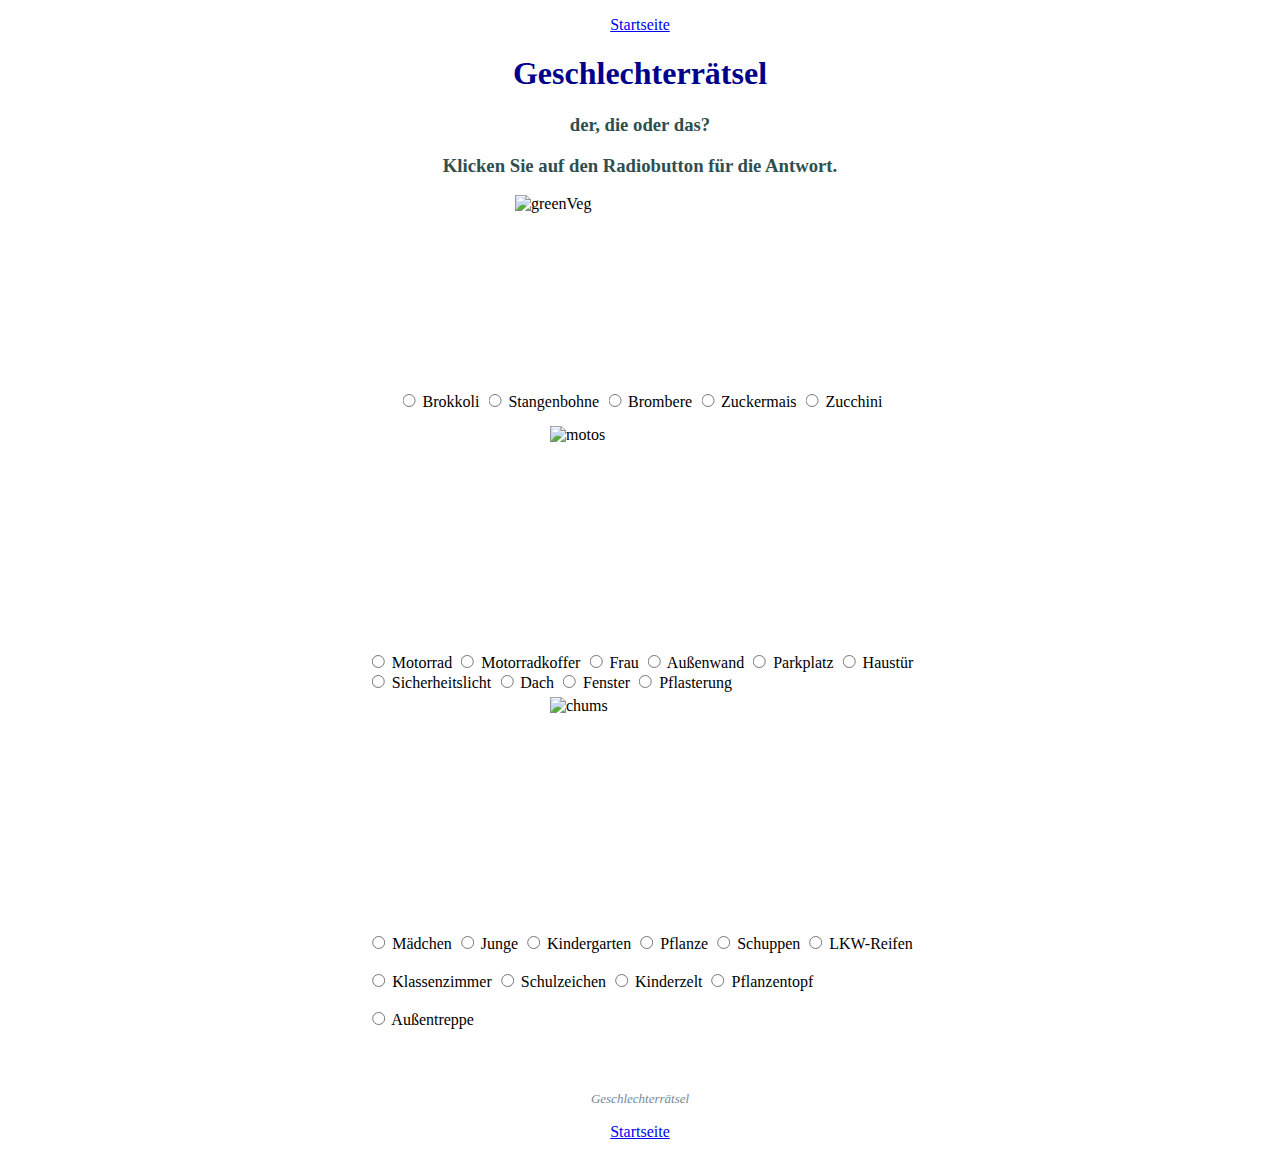
==== gender.html @ 88a919b3 "add and fill gender, nutzAus, style folders add img file" ====
<!DOCTYPE html>
<html lang="en">
<head>
    <meta charset="UTF-8">
    <meta http-equiv="X-UA-Compatible" content="IE=edge">
    <meta name="viewport" content="width=device-width, initial-scale=1.0">
    <link rel="stylesheet" href="style.CSS">
    <title>Geschlechterrätsel</title>
</head>
<body>
    <p><a href="index.html">Startseite</a></p>
    <h1>Geschlechterrätsel</h1>
    <h3>der, die oder das?</h3>
    <h3>Klicken Sie auf den Radiobutton für die Antwort.</h3>
    <div class= "img1"></div>
    <img src="imgs/greenVeg.png" alt="greenVeg" width="250" height="180" class="center1">
  </div>
  <br>
    <div class="container">
        <div class="center">
          
          <input type="radio" id="brokkoli" onclick="brokkoli()"name= "gender" >
          <label for="brokkoli()">Brokkoli</label>

          <input type="radio" id="stangenbohne" onclick="stangenbohne()"name= "gender" >
          <label for="stangenbohne()">Stangenbohne</label>

          <input type="radio" id="brombere" onclick="brombere()"name= "gender" >
          <label for="mais()">Brombere</label>

          <input type="radio" id="mais" onclick="mais()"name= "gender" >
          <label for="mais()">Zuckermais</label>
          
          <input type="radio" id="zucchini" onclick="zucchini()" name="gender" value="Zucchini">
          <label for="zucchini">Zucchini</label>
          <br>
        </div>       
    </div>
      <br> 
    <div class= "img2"></div>
      <img src="imgs/moto1(1).jpg" alt="motos" width="180" height="220" class="center2">
    </div>
    <br>
    <div class="container">
        <div class="center">
          
          <input type="radio" id="motorrad" onclick="motorrad()"name= "gender" >
          <label for="mais()">Motorrad</label>

          <input type="radio" id="motorradkoffer" onclick="motorradkoffer()"name= "gender" >
          <label for="motorradkoffer()">Motorradkoffer</label>

          <input type="radio" id="frau" onclick="frau()"name= "gender" >
          <label for="frau()">Frau</label>

          <input type="radio" id="außenwand" onclick="außenwand()" name="gender">
          <label for="außenwand()">Außenwand</label>

          <input type="radio" id="parkplatz" onclick="parkplatz()"name= "gender" >
          <label for="parkplatz()">Parkplatz</label>
          
          <input type="radio" id="haustür" onclick="haustür()" name="gender">
          <label for="haustür()">Haustür</label>
          <br>
          <input type="radio" id="sicherheitslicht" onclick="sicherheitslicht()" name="gender">
          <label for="sicherheitslicht()">Sicherheitslicht</label>
          
          <input type="radio" id="dach" onclick="dach()" name="gender">
          <label for="dach()">Dach</label>
          
          <input type="radio" id="fenster" onclick="fenster()" name="gender">
          <label for="fenster()">Fenster</label>
          
          <input type="radio" id="pflasterung" onclick="pflasterung()" name="gender">
          <label for="pflasterung()">Pflasterung</label>
        </div>
    </div>
          <br>
    <div class= "img3"></div>
          <img src="imgs/Freya.jpg" alt="chums" width="180" height="240" class="center3">
    </div>
    <br>
    <br>
    <div class="container">
        <div class="center"> 
          <input type="radio" id="madchen" onclick="madchen()" name="gender">
          <label for="madchen()">Mädchen</label>

          <input type="radio" id="junge" onclick="junge()" name="gender">
          <label for="junge()">Junge</label>

          <input type="radio" id="kindi" onclick="kindi()" name="gender">
          <label for="kindi()">Kindergarten</label>

          <input type="radio" id="pflanze" onclick="pflanze()" name="gender">
          <label for="pflanze()">Pflanze</label>

          <input type="radio" id="schuppen" onclick="schuppen()" name="gender">
          <label for="schuppen()">Schuppen</label>

          <input type="radio" id="reifen" onclick="reifen()" name="gender">
          <label for="reifen()">LKW-Reifen</label>
          <br>
          <br>
          <input type="radio" id="klass" onclick="klass()" name="gender">
          <label for="klass()">Klassenzimmer</label>

          <input type="radio" id="zeichen" onclick="zeichen()" name="gender">
          <label for="zeichen()">Schulzeichen</label>

          <input type="radio" id="zelt" onclick="zelt()" name="gender">
          <label for="zelt()">Kinderzelt</label>

          <input type="radio" id="topf" onclick="topf()" name="gender">
          <label for="topf()">Pflanzentopf</label>
          <br>
          <br>
          <input type="radio" id="treppe" onclick="treppe()" name="gender">
          <label for="treppe()">Außentreppe</label>




        </div>
    </div>

          <br> 
          <br>
          <br>
          <br>
          <br>
          <p class="a">Geschlechterrätsel</p>
          <p><a href="index.html">Startseite</a></p> 
          <script src="jscript.js"></script>
</body>
</html>
---- style.CSS ----
/* Stil für die Lernmaterialen für die deutsche Sprache */
h1{
    text-align: center;
    color: darkblue;
}
h3{
    text-align: center;
    color:darkslategray;
}
h2{
    text-align: center;
    color: magenta;
}
p{
    text-align: center;
    color: darkslategray;
}
p.a { 
    font-size:small;
    font-style: italic; 
    color:lightslategrey;
    }
form{
    text-align: center;
}
.container { 
    height: 15px;
    position: relative;
}  
.center {
    margin: 0;
    position: absolute;
    top: 50%;
    left: 50%;
    -ms-transform: translate(-50%, -50%);
    transform: translate(-50%, -50%);
}
.center1 {
    display: block;
    margin-left: auto;
    margin-right: auto;
    /* width: 50%; */
}
.center2 {
    display: block;
    margin-left: auto;
    margin-right: auto;
    /* width: 50%; */
}
.center3 {
    display: block;
    margin-left: auto;
    margin-right: auto;
    /* width: 50%; */
}
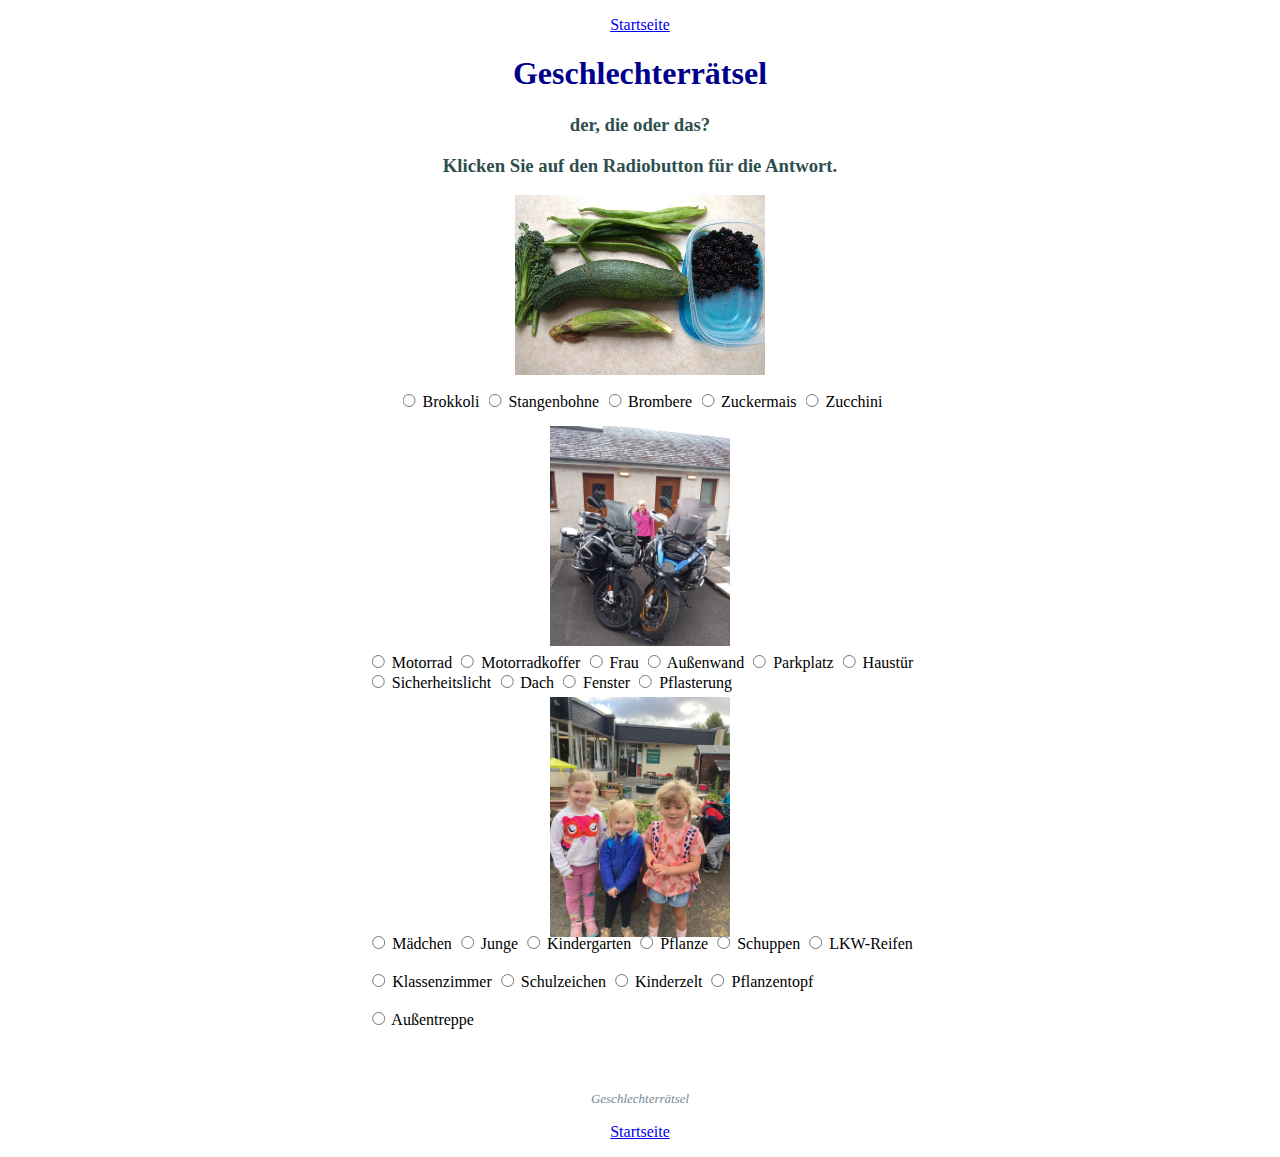
==== commit bca3f267: "add imgs" ====
--- a/gender.html
+++ b/gender.html
@@ -131,6 +131,6 @@
           <br>
           <p class="a">Geschlechterrätsel</p>
           <p><a href="index.html">Startseite</a></p> 
-          <script src="jscript.js"></script>
+          <script src="gender.js"></script>
 </body>
 </html>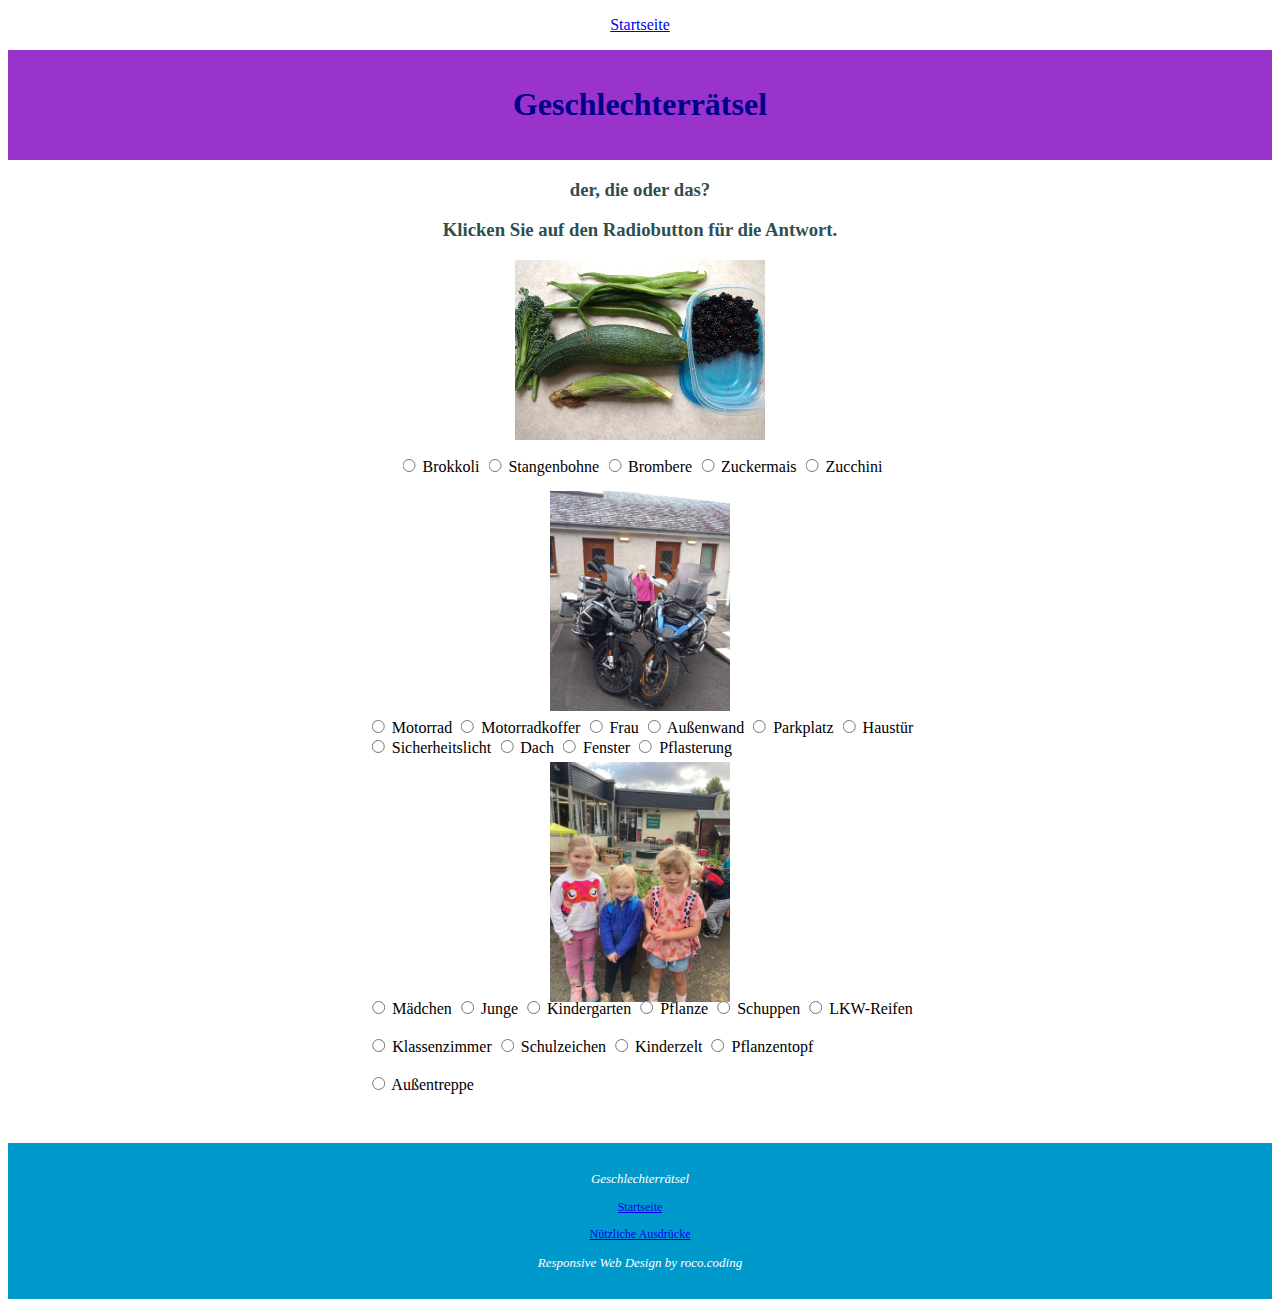
==== commit d6fe58e7: "Add header and footer with styles to all html pages (start of responsive coding)" ====
--- a/gender.html
+++ b/gender.html
@@ -9,7 +9,9 @@
 </head>
 <body>
     <p><a href="index.html">Startseite</a></p>
+  <div class="header">
     <h1>Geschlechterrätsel</h1>
+  </div>
     <h3>der, die oder das?</h3>
     <h3>Klicken Sie auf den Radiobutton für die Antwort.</h3>
     <div class= "img1"></div>
@@ -129,8 +131,12 @@
           <br>
           <br>
           <br>
+<div class="footer">      
           <p class="a">Geschlechterrätsel</p>
-          <p><a href="index.html">Startseite</a></p> 
-          <script src="gender.js"></script>
+          <p><a href="index.html">Startseite</a></p>   
+          <p><a href="nutzAus.html">Nützliche Ausdrücke</a></p>        
+          <p class="a">Responsive Web Design by roco.coding</p>
+</div>
+      <script src="gender.js"></script>
 </body>
 </html>--- a/style.CSS
+++ b/style.CSS
@@ -18,7 +18,7 @@
 p.a { 
     font-size:small;
     font-style: italic; 
-    color:lightslategrey;
+    color:white;
     }
 form{
     text-align: center;
@@ -52,4 +52,16 @@
     margin-left: auto;
     margin-right: auto;
     /* width: 50%; */
+}
+.header {
+    background-color: #9933cc;
+    color: #ffffff;
+    padding: 15px;
+}
+.footer {
+    background-color: #0099cc;
+    color: #ffffff;
+    text-align: center;
+    font-size: 12px;
+    padding: 15px;
 }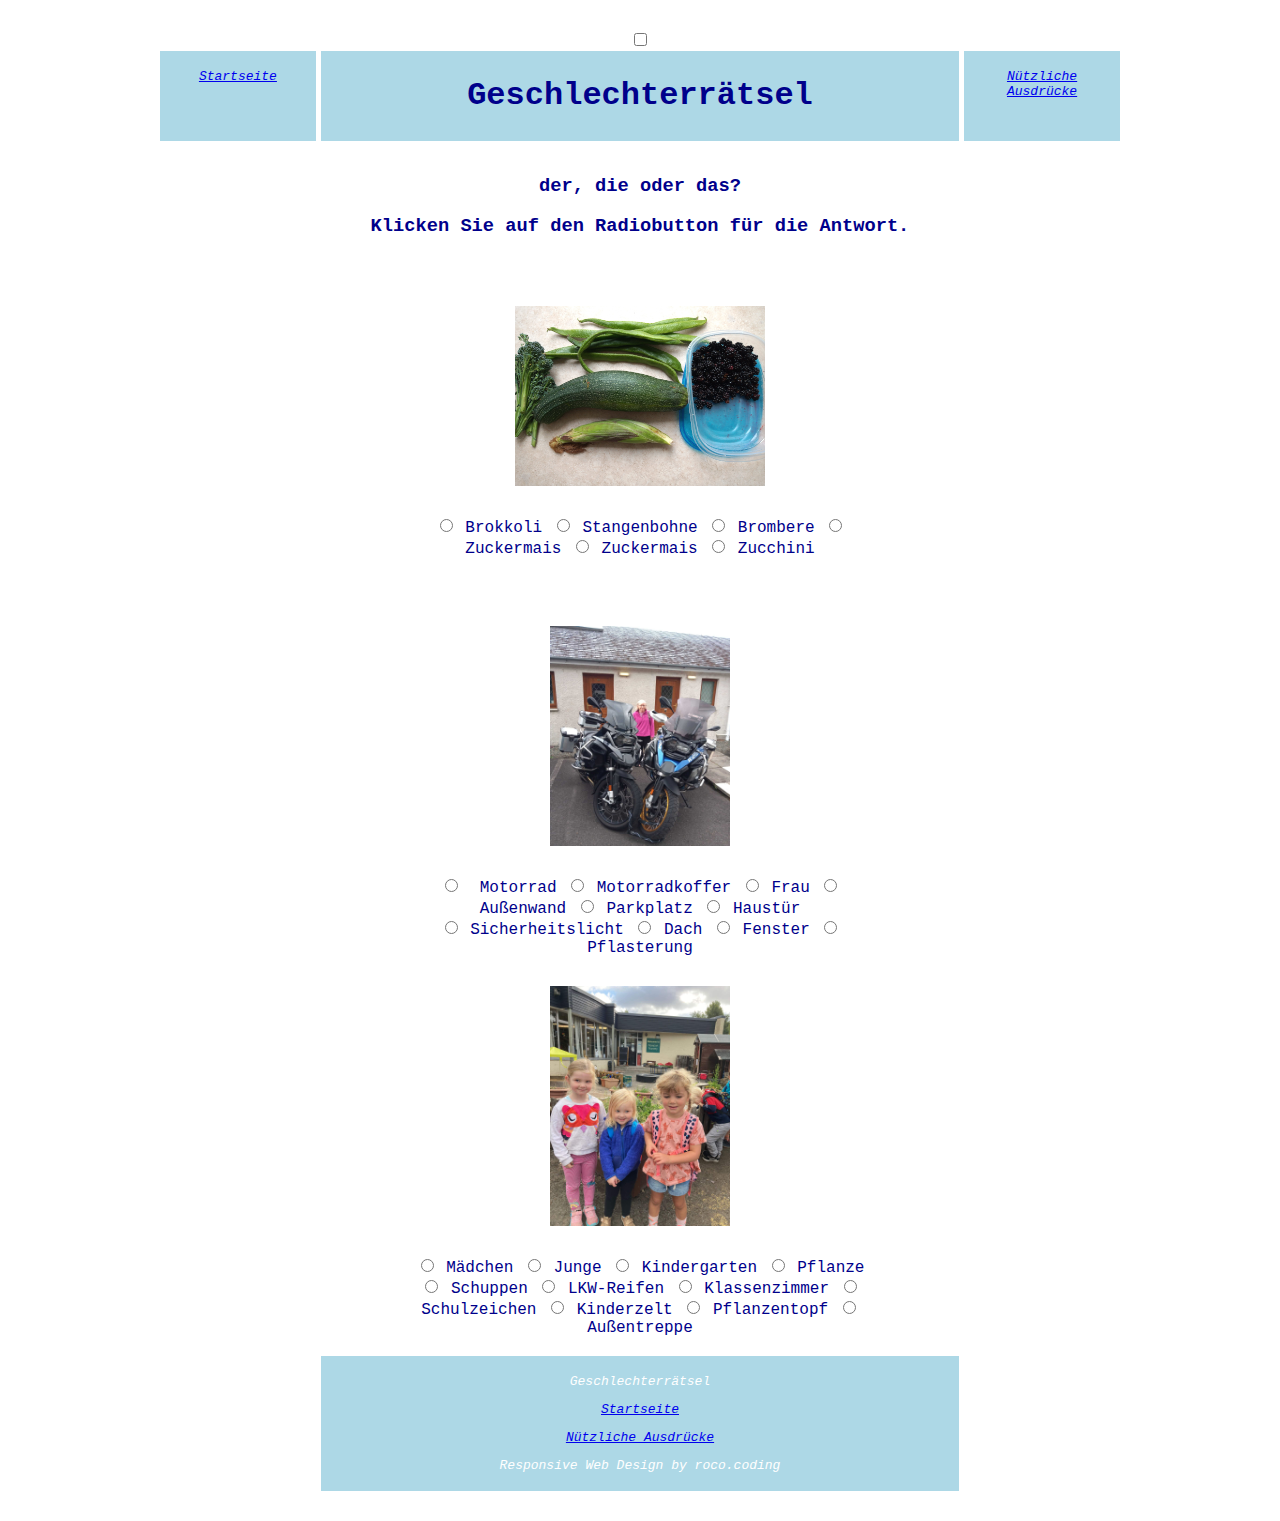
==== commit 12a1779c: "Not resolved line wrap for no-space between radio button and label" ====
--- a/gender.html
+++ b/gender.html
@@ -8,17 +8,29 @@
     <title>Geschlechterrätsel</title>
 </head>
 <body>
-    <p><a href="index.html">Startseite</a></p>
+  <input type="checkbox">
+  <div class="gridContainer">
+      <div id="grid">
+      <p></p><p></p><p></p><p></p><p></p><p></p><p></p><p></p><p></p><p></p><p></p><p></p>
+      </div>
   <div class="header">
     <h1>Geschlechterrätsel</h1>
   </div>
+  <div class="links1">
+    <p><a href="index.html">Startseite</a></p>
+  </div>
+  <div class="links2"> 
+    <p><a href="nutzAus.html">Nützliche Ausdrücke</a></p>
+  </div>
+  <div class="prem1">
     <h3>der, die oder das?</h3>
     <h3>Klicken Sie auf den Radiobutton für die Antwort.</h3>
-    <div class= "img1"></div>
+  </div>
+    <div class= "img1">
     <img src="imgs/greenVeg.png" alt="greenVeg" width="250" height="180" class="center1">
   </div>
   <br>
-    <div class="container">
+    <div class="container1">
         <div class="center">
           
           <input type="radio" id="brokkoli" onclick="brokkoli()"name= "gender" >
@@ -29,25 +41,27 @@
 
           <input type="radio" id="brombere" onclick="brombere()"name= "gender" >
           <label for="mais()">Brombere</label>
+          
+          <input type="radio" id="mais" onclick="mais()"name= "gender">
+          <label for="mais()">Zuckermais</label>
 
-          <input type="radio" id="mais" onclick="mais()"name= "gender" >
-          <label for="mais()">Zuckermais</label>
+          <label for="mais()"><input type="radio" id="mais" onclick="mais()"name= "gender">&nbsp;Zuckermais</label>
           
-          <input type="radio" id="zucchini" onclick="zucchini()" name="gender" value="Zucchini">
-          <label for="zucchini">Zucchini</label>
-          <br>
+          <nbsp:><input type="radio" id="zucchini" onclick="zucchini()" name="gender" value="Zucchini">
+          <label for="zucchini">Zucchini</label></nbsp:>
+          
         </div>       
     </div>
       <br> 
-    <div class= "img2"></div>
+    <div class= "img2">
       <img src="imgs/moto1(1).jpg" alt="motos" width="180" height="220" class="center2">
     </div>
     <br>
-    <div class="container">
+    <div class="container2">
         <div class="center">
           
           <input type="radio" id="motorrad" onclick="motorrad()"name= "gender" >
-          <label for="mais()">Motorrad</label>
+          &nbsp<label for="mais()">Motorrad</label>
 
           <input type="radio" id="motorradkoffer" onclick="motorradkoffer()"name= "gender" >
           <label for="motorradkoffer()">Motorradkoffer</label>
@@ -77,13 +91,12 @@
           <label for="pflasterung()">Pflasterung</label>
         </div>
     </div>
-          <br>
-    <div class= "img3"></div>
+          
+    <div class= "img3">
           <img src="imgs/Freya.jpg" alt="chums" width="180" height="240" class="center3">
     </div>
-    <br>
-    <br>
-    <div class="container">
+   
+    <div class="container3">
         <div class="center"> 
           <input type="radio" id="madchen" onclick="madchen()" name="gender">
           <label for="madchen()">Mädchen</label>
@@ -102,8 +115,7 @@
 
           <input type="radio" id="reifen" onclick="reifen()" name="gender">
           <label for="reifen()">LKW-Reifen</label>
-          <br>
-          <br>
+          
           <input type="radio" id="klass" onclick="klass()" name="gender">
           <label for="klass()">Klassenzimmer</label>
 
@@ -115,8 +127,7 @@
 
           <input type="radio" id="topf" onclick="topf()" name="gender">
           <label for="topf()">Pflanzentopf</label>
-          <br>
-          <br>
+         
           <input type="radio" id="treppe" onclick="treppe()" name="gender">
           <label for="treppe()">Außentreppe</label>
 
@@ -131,7 +142,7 @@
           <br>
           <br>
           <br>
-<div class="footer">      
+<div class="footer2">      
           <p class="a">Geschlechterrätsel</p>
           <p><a href="index.html">Startseite</a></p>   
           <p><a href="nutzAus.html">Nützliche Ausdrücke</a></p>        
--- a/style.CSS
+++ b/style.CSS
@@ -1,67 +1,140 @@
 /* Stil für die Lernmaterialen für die deutsche Sprache */
-h1{
+* {
+    box-sizing: border-box;
+  }
+  /*common variables */ 
+:root {
+    --primary: lightblue;
+    --secondary: rgb(234, 190, 243);
+    --text: darkblue;
+}
+/* Mobile Style - no media query! */
+body {
+    margin: 30px;
+    font-family: 'Courier New', Courier, monospace;
+    color: var(--text);
     text-align: center;
-    color: darkblue;
 }
-h3{
-    text-align: center;
-    color:darkslategray;
+.gridContainer{
+    display: grid;
+    grid-template-columns: repeat(12, 1fr);
+    grid-auto-rows: minmax(50px, auto);
+    grid-gap: 5px;
+    max-width: 960px;
+    margin: 0 auto;
+    position: relative;
 }
-h2{
-    text-align: center;
-    color: magenta;
+.gridContainer > *{
+    
+    padding: 10px;
 }
-p{
-    text-align: center;
-    color: darkslategray;
+#grid {
+    display: grid;
+    position: absolute;
+    top: 0;
+    left: 0;
+    grid-template-columns: repeat(12, 1fr);
+    grid-auto-rows: minmax(100%, auto);
+    width: 100%;
+    height: 100%;
+    background: transparent;
+    padding: 0;
+    display: none;
+
 }
-p.a { 
+#grid p {
+    border: 1px solid;
+    background: darkgrey;
+    margin: 0;
+    opacity: 0.2;
+
+}
+input:checked + .gridContainer #grid {
+display : grid;}
+/* grid style index html items */
+.header{
+    grid-column: 3/11;
+    grid-row: 1/2;
+    padding: 5px;
+    background: var(--primary);
+}
+.premis1 {
+    grid-column: 3/11;
+    grid-row: 3/4;
+    padding: 5px;   
+}
+.premis2 {
+    grid-column: 3/11;
+    grid-row: 4/5;
+    padding: 5px;   
+}
+.premis3 {
+    grid-column: 3/11;
+    grid-row: 5/6;
+    padding: 5px;   
+}
+.footer1{
+    grid-column: 3/11;
+    grid-row: 7/9;
+    padding: 5px; 
+    background: var(--primary);
     font-size:small;
     font-style: italic; 
     color:white;
-    }
-form{
-    text-align: center;
 }
-.container { 
-    height: 15px;
-    position: relative;
-}  
-.center {
-    margin: 0;
-    position: absolute;
-    top: 50%;
-    left: 50%;
-    -ms-transform: translate(-50%, -50%);
-    transform: translate(-50%, -50%);
+/* grid style gender html items */
+.links1{
+    grid-column: 1/3;
+    grid-row: 1/2;
+    padding: 5px; 
+    background: var(--primary);
+    font-size:small;
+    font-style: italic; 
+    color:var(--text);
 }
-.center1 {
-    display: block;
-    margin-left: auto;
-    margin-right: auto;
-    /* width: 50%; */
+.links2{
+    grid-column: 11/13;
+    grid-row: 1/2;
+    padding: 5px; 
+    background: var(--primary);
+    font-size:small;
+    font-style: italic; 
+    color:var(--text);
 }
-.center2 {
-    display: block;
-    margin-left: auto;
-    margin-right: auto;
-    /* width: 50%; */
+.prem1{
+    grid-column: 3/11;
+    grid-row: 2/4;
 }
-.center3 {
-    display: block;
-    margin-left: auto;
-    margin-right: auto;
-    /* width: 50%; */
+.img1{
+    grid-column: 5/9;
+    grid-row: 4/6;
 }
-.header {
-    background-color: #9933cc;
-    color: #ffffff;
-    padding: 15px;
+.container1{
+    grid-column: 4/10;
+    grid-row: 6/8;
 }
-.footer {
-    background-color: #0099cc;
-    color: #ffffff;
-    text-align: center;
-    font-size: 12px;
-    padding: 15px;
-}+.img2{
+    grid-column: 5/9;
+    grid-row: 8/11;
+}
+.container2{
+    grid-column: 4/10;
+    grid-row: 11/13;
+}
+.img3{
+    grid-column: 5/9;
+    grid-row:  13/16;
+}
+.container3{
+    grid-column: 4/10;
+    grid-row: 16/18;
+}
+.footer2{
+    grid-column: 3/11;
+    grid-row: 18/19;
+    padding: 5px; 
+    background: var(--primary);
+    font-size:small;
+    font-style: italic; 
+    color:white;
+
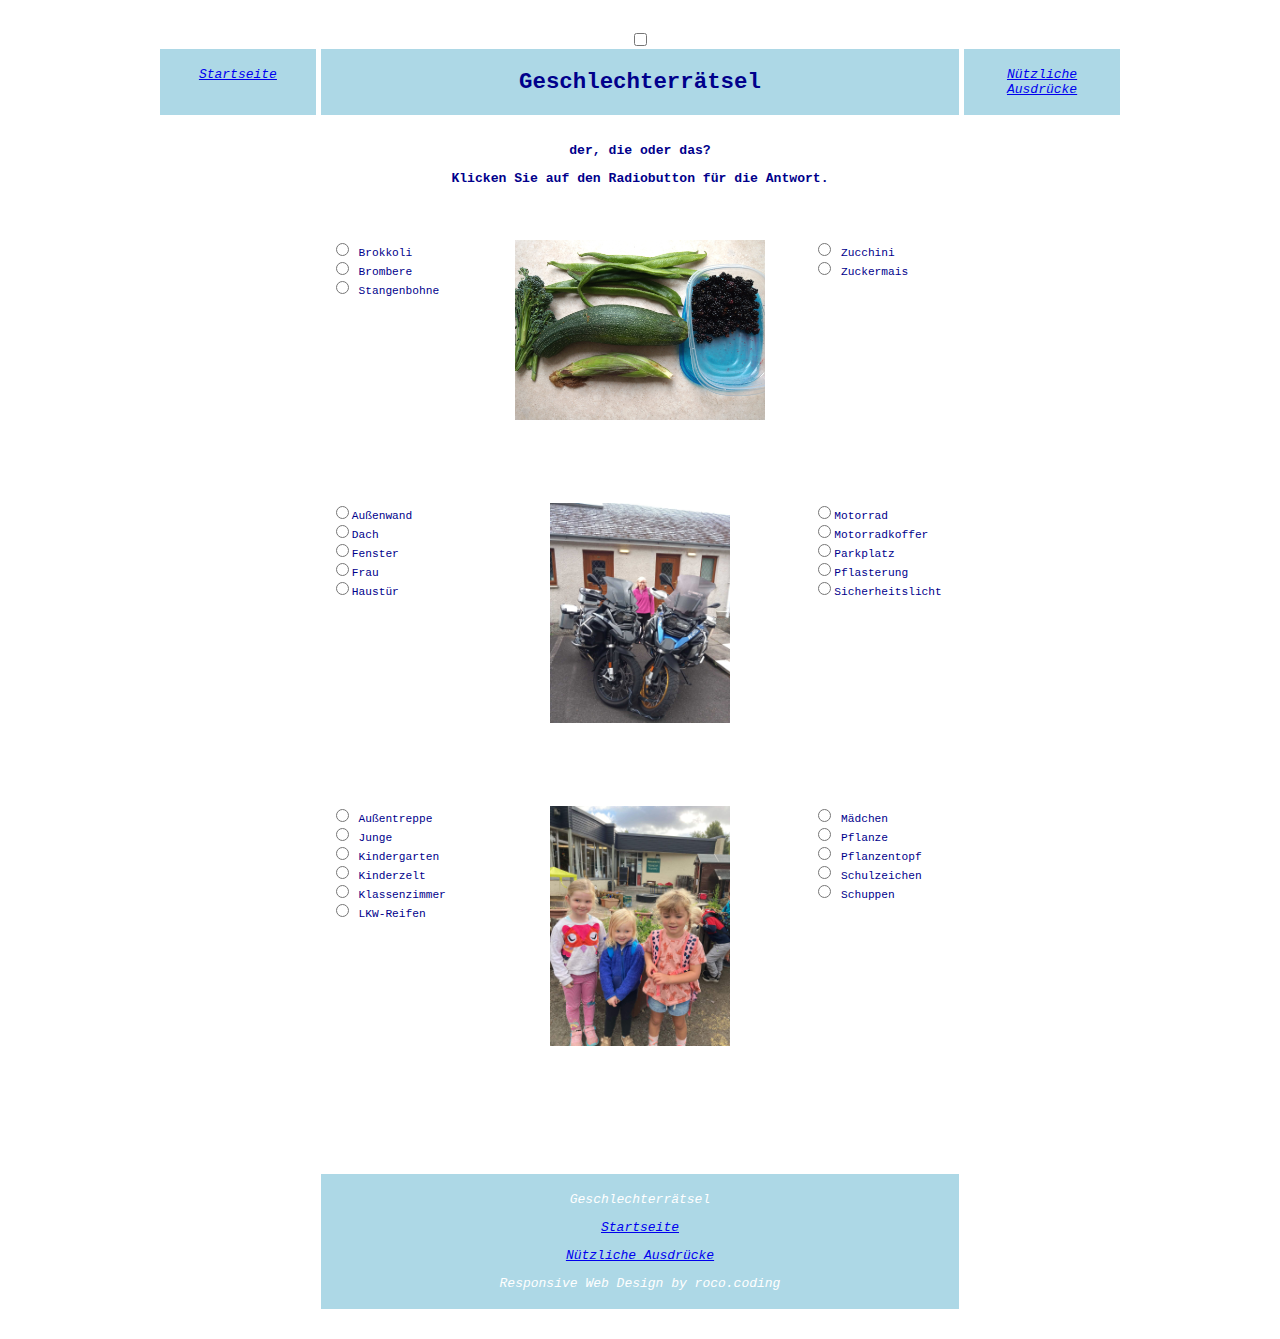
==== commit d074e368: "First completion of in dex and gen der, check screen sizes for responsive build" ====
--- a/gender.html
+++ b/gender.html
@@ -4,7 +4,7 @@
     <meta charset="UTF-8">
     <meta http-equiv="X-UA-Compatible" content="IE=edge">
     <meta name="viewport" content="width=device-width, initial-scale=1.0">
-    <link rel="stylesheet" href="style.CSS">
+    <link rel="stylesheet" href="styleg.CSS">
     <title>Geschlechterrätsel</title>
 </head>
 <body>
@@ -27,121 +27,130 @@
     <h3>Klicken Sie auf den Radiobutton für die Antwort.</h3>
   </div>
     <div class= "img1">
-    <img src="imgs/greenVeg.png" alt="greenVeg" width="250" height="180" class="center1">
+    <img src="imgs/greenVeg.png" alt="greenVeg" width="250" height="180" class="img1">
   </div>
-  <br>
-    <div class="container1">
-        <div class="center">
+ 
+    <!-- <div class="container1"> -->
+        <div class="c1L">
+        
+        
+        <input type="radio" id="brokkoli" onclick="brokkoli()"name= "gender" >
+        <label for="brokkoli()">Brokkoli</label>
+        <br>
+        
+        <input type="radio" id="brombere" onclick="brombere()"name= "gender" >
+        <label for="brombere()">Brombere</label>
+        <br>
+       
+        <input type="radio" id="stangenbohne" onclick="stangenbohne()"name= "gender" >
+        <label for="stangenbohne()">Stangenbohne</label>
+      </div>
+      <div class="c1R">
           
-          <input type="radio" id="brokkoli" onclick="brokkoli()"name= "gender" >
-          <label for="brokkoli()">Brokkoli</label>
+        <input type="radio" id="zucchini" onclick="zucchini()" name="gender" value="Zucchini">
+        <label for="zucchini">Zucchini</label>
+        <br>
+                        
+        <input type="radio" id="mais" onclick="mais()"name= "gender">
+        <label for="mais()">Zuckermais</label>
+        
+                                       
 
-          <input type="radio" id="stangenbohne" onclick="stangenbohne()"name= "gender" >
-          <label for="stangenbohne()">Stangenbohne</label>
-
-          <input type="radio" id="brombere" onclick="brombere()"name= "gender" >
-          <label for="mais()">Brombere</label>
+                          
+        </div>       
+    <!-- </div> -->
+      
+    <div class= "img2">
+      <img src="imgs/moto1(1).jpg" alt="motos" width="180" height="220" class="img2">
+    </div>
+    
+    <!-- <div class="container2"> -->
+        <div class="c2L">
           
-          <input type="radio" id="mais" onclick="mais()"name= "gender">
-          <label for="mais()">Zuckermais</label>
-
-          <label for="mais()"><input type="radio" id="mais" onclick="mais()"name= "gender">&nbsp;Zuckermais</label>
-          
-          <nbsp:><input type="radio" id="zucchini" onclick="zucchini()" name="gender" value="Zucchini">
-          <label for="zucchini">Zucchini</label></nbsp:>
-          
-        </div>       
-    </div>
-      <br> 
-    <div class= "img2">
-      <img src="imgs/moto1(1).jpg" alt="motos" width="180" height="220" class="center2">
-    </div>
-    <br>
-    <div class="container2">
-        <div class="center">
-          
-          <input type="radio" id="motorrad" onclick="motorrad()"name= "gender" >
-          &nbsp<label for="mais()">Motorrad</label>
-
-          <input type="radio" id="motorradkoffer" onclick="motorradkoffer()"name= "gender" >
-          <label for="motorradkoffer()">Motorradkoffer</label>
-
-          <input type="radio" id="frau" onclick="frau()"name= "gender" >
-          <label for="frau()">Frau</label>
-
-          <input type="radio" id="außenwand" onclick="außenwand()" name="gender">
-          <label for="außenwand()">Außenwand</label>
-
-          <input type="radio" id="parkplatz" onclick="parkplatz()"name= "gender" >
-          <label for="parkplatz()">Parkplatz</label>
-          
-          <input type="radio" id="haustür" onclick="haustür()" name="gender">
-          <label for="haustür()">Haustür</label>
+        <label for="außenwand()"><input type="radio" id="außenwand" onclick="außenwand()" name="gender">Außenwand</label>
+          <!-- <input type="radio" id="außenwand" onclick="außenwand()" name="gender"> -->
           <br>
-          <input type="radio" id="sicherheitslicht" onclick="sicherheitslicht()" name="gender">
-          <label for="sicherheitslicht()">Sicherheitslicht</label>
-          
-          <input type="radio" id="dach" onclick="dach()" name="gender">
-          <label for="dach()">Dach</label>
-          
-          <input type="radio" id="fenster" onclick="fenster()" name="gender">
-          <label for="fenster()">Fenster</label>
-          
-          <input type="radio" id="pflasterung" onclick="pflasterung()" name="gender">
-          <label for="pflasterung()">Pflasterung</label>
+        <label for="dach()"><input type="radio" id="dach" onclick="dach()" name="gender">Dach</label>
+          <!-- <input type="radio" id="dach" onclick="dach()" name="gender"> -->
+          <br>
+        <label for="fenster()"><input type="radio" id="fenster" onclick="fenster()" name="gender">Fenster</label>
+          <!-- <input type="radio" id="fenster" onclick="fenster()" name="gender"> -->
+          <br>
+        <label for="frau()"><input type="radio" id="frau" onclick="frau()"name= "gender" >Frau</label>
+          <!-- <input type="radio" id="frau" onclick="frau()"name= "gender" > -->
+          <br>
+        <label for="haustür()"><input type="radio" id="haustür" onclick="haustür()" name="gender">Haustür</label>
+          <!-- <input type="radio" id="haustür" onclick="haustür()" name="gender"-->
         </div>
-    </div>
+        <div class="c2R">
+        <label for="motorrad()"><input type="radio" id="motorrad" onclick="motorrad()"name= "gender" >Motorrad</label>
+          <!-- <input type="radio" id="motorrad" onclick="motorrad()"name= "gender"> -->
+          <br>
+        <label for="motorradkoffer()"><input type="radio" id="motorradkoffer" onclick="motorradkoffer()"name= "gender" >Motorradkoffer</label>
+          <!-- <input type="radio" id="motorradkoffer" onclick="motorradkoffer()"name= "gender" > -->
+          <br>
+        <label for="parkplatz()"><input type="radio" id="parkplatz" onclick="parkplatz()"name= "gender" >Parkplatz</label>
+          <!-- <input type="radio" id="parkplatz" onclick="parkplatz()"name= "gender" > -->
+          <br>
+        <label for="pflasterung()"><input type="radio" id="pflasterung" onclick="pflasterung()" name="gender">Pflasterung</label>
+          <!-- <input type="radio" id="pflasterung" onclick="pflasterung()" name="gender"> -->
+          <br> 
+        <label for="sicherheitslicht()"><input type="radio" id="sicherheitslicht" onclick="sicherheitslicht()" name="gender">Sicherheitslicht</label>
+          <!-- <input type="radio" id="sicherheitslicht" onclick="sicherheitslicht()" name="gender"> -->
+        
+                            
+        </div>
+    
           
     <div class= "img3">
-          <img src="imgs/Freya.jpg" alt="chums" width="180" height="240" class="center3">
+          <img src="imgs/Freya.jpg" alt="chums" width="180" height="240" class="img3">
     </div>
    
-    <div class="container3">
-        <div class="center"> 
+    <!-- <div class="container3"> -->
+        <div class="c3L"> 
+
+          <input type="radio" id="treppe" onclick="treppe()" name="gender">
+          <label for="treppe()">Außentreppe</label>
+          <br>
+          <input type="radio" id="junge" onclick="junge()" name="gender">
+          <label for="junge()">Junge</label>
+          <br>
+          <input type="radio" id="kindi" onclick="kindi()" name="gender">
+          <label for="kindi()">Kindergarten</label>
+          <br>
+          <input type="radio" id="zelt" onclick="zelt()" name="gender">
+          <label for="zelt()">Kinderzelt</label>
+          <br>
+          <input type="radio" id="klass" onclick="klass()" name="gender">
+          <label for="klass()">Klassenzimmer</label>
+          <br>
+          <input type="radio" id="reifen" onclick="reifen()" name="gender">
+          <label for="reifen()">LKW-Reifen</label>
+        </div>
+        <div class="c3R"> 
           <input type="radio" id="madchen" onclick="madchen()" name="gender">
           <label for="madchen()">Mädchen</label>
-
-          <input type="radio" id="junge" onclick="junge()" name="gender">
-          <label for="junge()">Junge</label>
-
-          <input type="radio" id="kindi" onclick="kindi()" name="gender">
-          <label for="kindi()">Kindergarten</label>
-
+          <br>
           <input type="radio" id="pflanze" onclick="pflanze()" name="gender">
           <label for="pflanze()">Pflanze</label>
-
+          <br>
+          <input type="radio" id="topf" onclick="topf()" name="gender">
+          <label for="topf()">Pflanzentopf</label>
+          <br>
+          <input type="radio" id="zeichen" onclick="zeichen()" name="gender">
+          <label for="zeichen()">Schulzeichen</label>
+          <br>
           <input type="radio" id="schuppen" onclick="schuppen()" name="gender">
           <label for="schuppen()">Schuppen</label>
+          
+        </div>
+    <!-- </div> -->
 
-          <input type="radio" id="reifen" onclick="reifen()" name="gender">
-          <label for="reifen()">LKW-Reifen</label>
-          
-          <input type="radio" id="klass" onclick="klass()" name="gender">
-          <label for="klass()">Klassenzimmer</label>
-
-          <input type="radio" id="zeichen" onclick="zeichen()" name="gender">
-          <label for="zeichen()">Schulzeichen</label>
-
-          <input type="radio" id="zelt" onclick="zelt()" name="gender">
-          <label for="zelt()">Kinderzelt</label>
-
-          <input type="radio" id="topf" onclick="topf()" name="gender">
-          <label for="topf()">Pflanzentopf</label>
-         
-          <input type="radio" id="treppe" onclick="treppe()" name="gender">
-          <label for="treppe()">Außentreppe</label>
-
-
-
-
-        </div>
-    </div>
-
-          <br> 
+          <!-- <br> 
           <br>
           <br>
           <br>
-          <br>
+          <br> -->
 <div class="footer2">      
           <p class="a">Geschlechterrätsel</p>
           <p><a href="index.html">Startseite</a></p>   
--- a/styleg.CSS
+++ b/styleg.CSS
@@ -0,0 +1,132 @@
+/* Stil für die gender Seite */
+* {
+    box-sizing: border-box;
+  }
+  /*common variables */ 
+:root {
+    --primary: lightblue;
+    --secondary: rgb(234, 190, 243);
+    --text: darkblue;
+}
+/* Mobile Style - no media query! */
+body {
+    margin: 30px;
+    font-family: 'Courier New', Courier, monospace;
+    font-size: 0.7em;
+    color: var(--text);
+    text-align: center;
+}
+.gridContainer{
+    display: grid;
+    grid-template-columns: repeat(12, 1fr);
+    grid-auto-rows: minmax(50px, auto);
+    grid-gap: 5px;
+    max-width: 960px;
+    margin: 0 auto;
+    position: relative;
+}
+.gridContainer > *{
+    
+    padding: 10px;
+}
+#grid {
+    display: grid;
+    position: absolute;
+    top: 0;
+    left: 0;
+    grid-template-columns: repeat(12, 1fr);
+    grid-auto-rows: minmax(100%, auto);
+    width: 100%;
+    height: 100%;
+    background: transparent;
+    padding: 0;
+    display: none;
+}
+#grid p {
+    border: 1px solid;
+    background: darkgrey;
+    margin: 0;
+    opacity: 0.2;
+}
+input:checked + .gridContainer #grid {
+display : grid;}
+
+/* grid style gender html items */
+.links1{
+    grid-column: 1/3;
+    grid-row: 1/2;
+    padding: 5px; 
+    background: var(--primary);
+    font-size:small;
+    font-style: italic; 
+    color:var(--text);
+}
+.links2{
+    grid-column: 11/13;
+    grid-row: 1/2;
+    padding: 5px; 
+    background: var(--primary);
+    font-size:small;
+    font-style: italic; 
+    color:var(--text);
+}
+.header{
+    grid-column: 3/11;
+    grid-row: 1/2;
+    padding: 5px;
+    background: var(--primary);
+}
+.prem1{
+    grid-column: 3/11;
+    grid-row: 2/4;
+}
+.img1{
+    grid-column: 5/9;
+    grid-row: 4/6;
+}
+.c1L{
+    grid-column: 3/5;
+    grid-row: 4/6;
+    text-align: left;
+}
+.c1R{
+    grid-column: 9/11;
+    grid-row: 4/6;
+    text-align: left;
+}
+.img2{
+    grid-column: 5/9;
+    grid-row: 7/10;
+}
+.c2L{
+    grid-column: 3/5;
+    grid-row: 7/10;
+    text-align: left;
+}
+.c2R{
+    grid-column: 9/11;
+    grid-row: 7/10;
+    text-align: left;
+}
+.img3{
+    grid-column: 5/9;
+    grid-row:  11/14;
+}
+.c3L{
+    grid-column: 3/5;
+    grid-row: 11/14;
+    text-align: left;
+}
+.c3R{
+    grid-column: 9/11;
+    grid-row: 11/14;
+    text-align: left;
+}
+.footer2{
+    grid-column: 3/11;
+    grid-row: 16/17;
+    padding: 5px; 
+    background: var(--primary);
+    font-size:small;
+    font-style: italic; 
+    color:white;
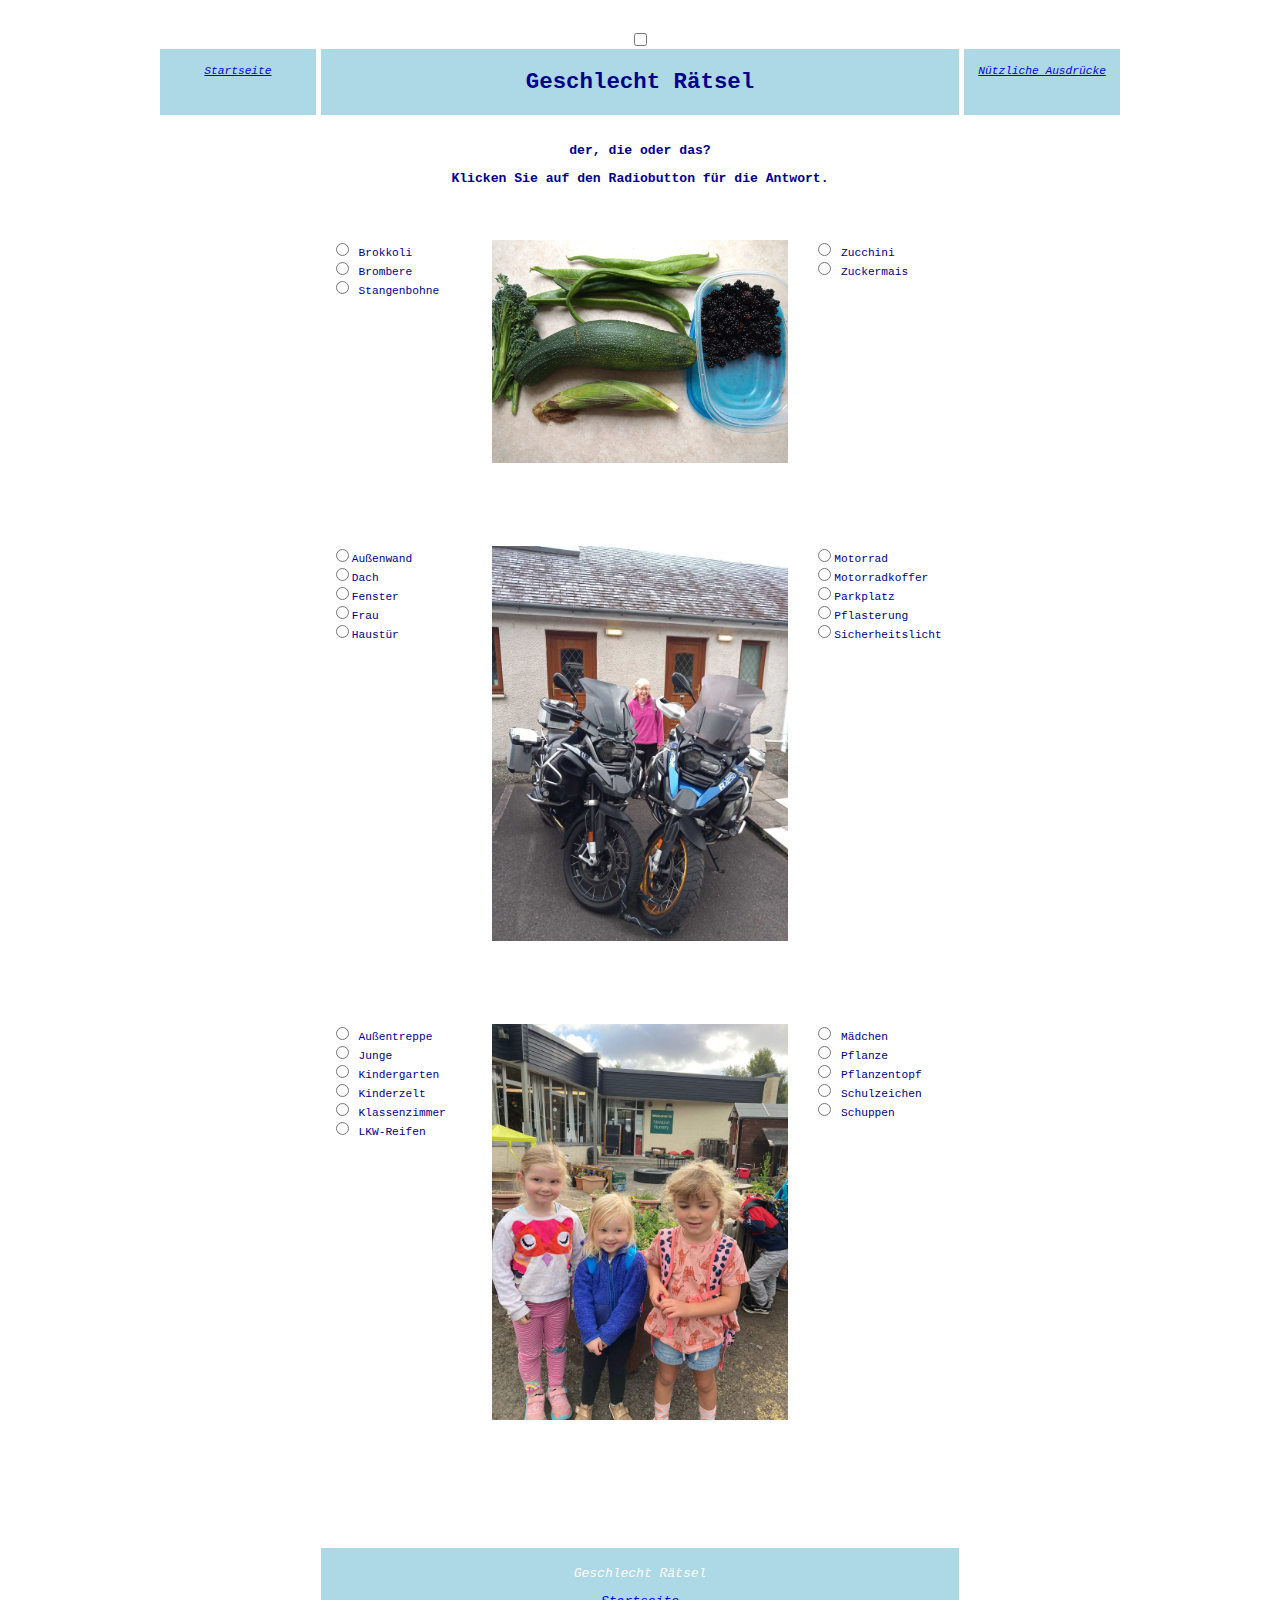
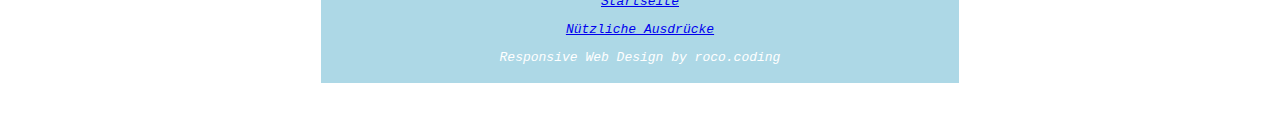
==== commit a6d8eee6: "restyle index and gender headings" ====
--- a/gender.html
+++ b/gender.html
@@ -5,7 +5,7 @@
     <meta http-equiv="X-UA-Compatible" content="IE=edge">
     <meta name="viewport" content="width=device-width, initial-scale=1.0">
     <link rel="stylesheet" href="styleg.CSS">
-    <title>Geschlechterrätsel</title>
+    <title>Geschlecht Rätsel</title>
 </head>
 <body>
   <input type="checkbox">
@@ -14,7 +14,7 @@
       <p></p><p></p><p></p><p></p><p></p><p></p><p></p><p></p><p></p><p></p><p></p><p></p>
       </div>
   <div class="header">
-    <h1>Geschlechterrätsel</h1>
+    <h1>Geschlecht Rätsel</h1>
   </div>
   <div class="links1">
     <p><a href="index.html">Startseite</a></p>
@@ -152,7 +152,7 @@
           <br>
           <br> -->
 <div class="footer2">      
-          <p class="a">Geschlechterrätsel</p>
+          <p class="a">Geschlecht Rätsel</p>
           <p><a href="index.html">Startseite</a></p>   
           <p><a href="nutzAus.html">Nützliche Ausdrücke</a></p>        
           <p class="a">Responsive Web Design by roco.coding</p>
--- a/styleg.CSS
+++ b/styleg.CSS
@@ -1,4 +1,4 @@
-/* Stil für die gender Seite */
+/* Stil für die gender Seite - Geschlecht Rätsel */
 * {
     box-sizing: border-box;
   }
@@ -57,7 +57,7 @@
     grid-row: 1/2;
     padding: 5px; 
     background: var(--primary);
-    font-size:small;
+    /* font-size:small; */
     font-style: italic; 
     color:var(--text);
 }
@@ -66,7 +66,7 @@
     grid-row: 1/2;
     padding: 5px; 
     background: var(--primary);
-    font-size:small;
+    /* font-size:small; */
     font-style: italic; 
     color:var(--text);
 }
@@ -83,44 +83,62 @@
 .img1{
     grid-column: 5/9;
     grid-row: 4/6;
+    width: 100%;
+    height: auto;
 }
 .c1L{
     grid-column: 3/5;
     grid-row: 4/6;
     text-align: left;
+    width: 100%;
+    height: auto;
 }
 .c1R{
     grid-column: 9/11;
     grid-row: 4/6;
     text-align: left;
+    width: 100%;
+    height: auto;
 }
 .img2{
     grid-column: 5/9;
     grid-row: 7/10;
+    width: 100%;
+    height: auto;
 }
 .c2L{
     grid-column: 3/5;
     grid-row: 7/10;
     text-align: left;
+    width: 100%;
+    height: auto;
 }
 .c2R{
     grid-column: 9/11;
     grid-row: 7/10;
     text-align: left;
+    width: 100%;
+    height: auto;
 }
 .img3{
     grid-column: 5/9;
     grid-row:  11/14;
+    width: 100%;
+    height: auto;
 }
 .c3L{
     grid-column: 3/5;
     grid-row: 11/14;
     text-align: left;
+    width: 100%;
+    height: auto;
 }
 .c3R{
     grid-column: 9/11;
     grid-row: 11/14;
     text-align: left;
+    width: 100%;
+    height: auto;
 }
 .footer2{
     grid-column: 3/11;
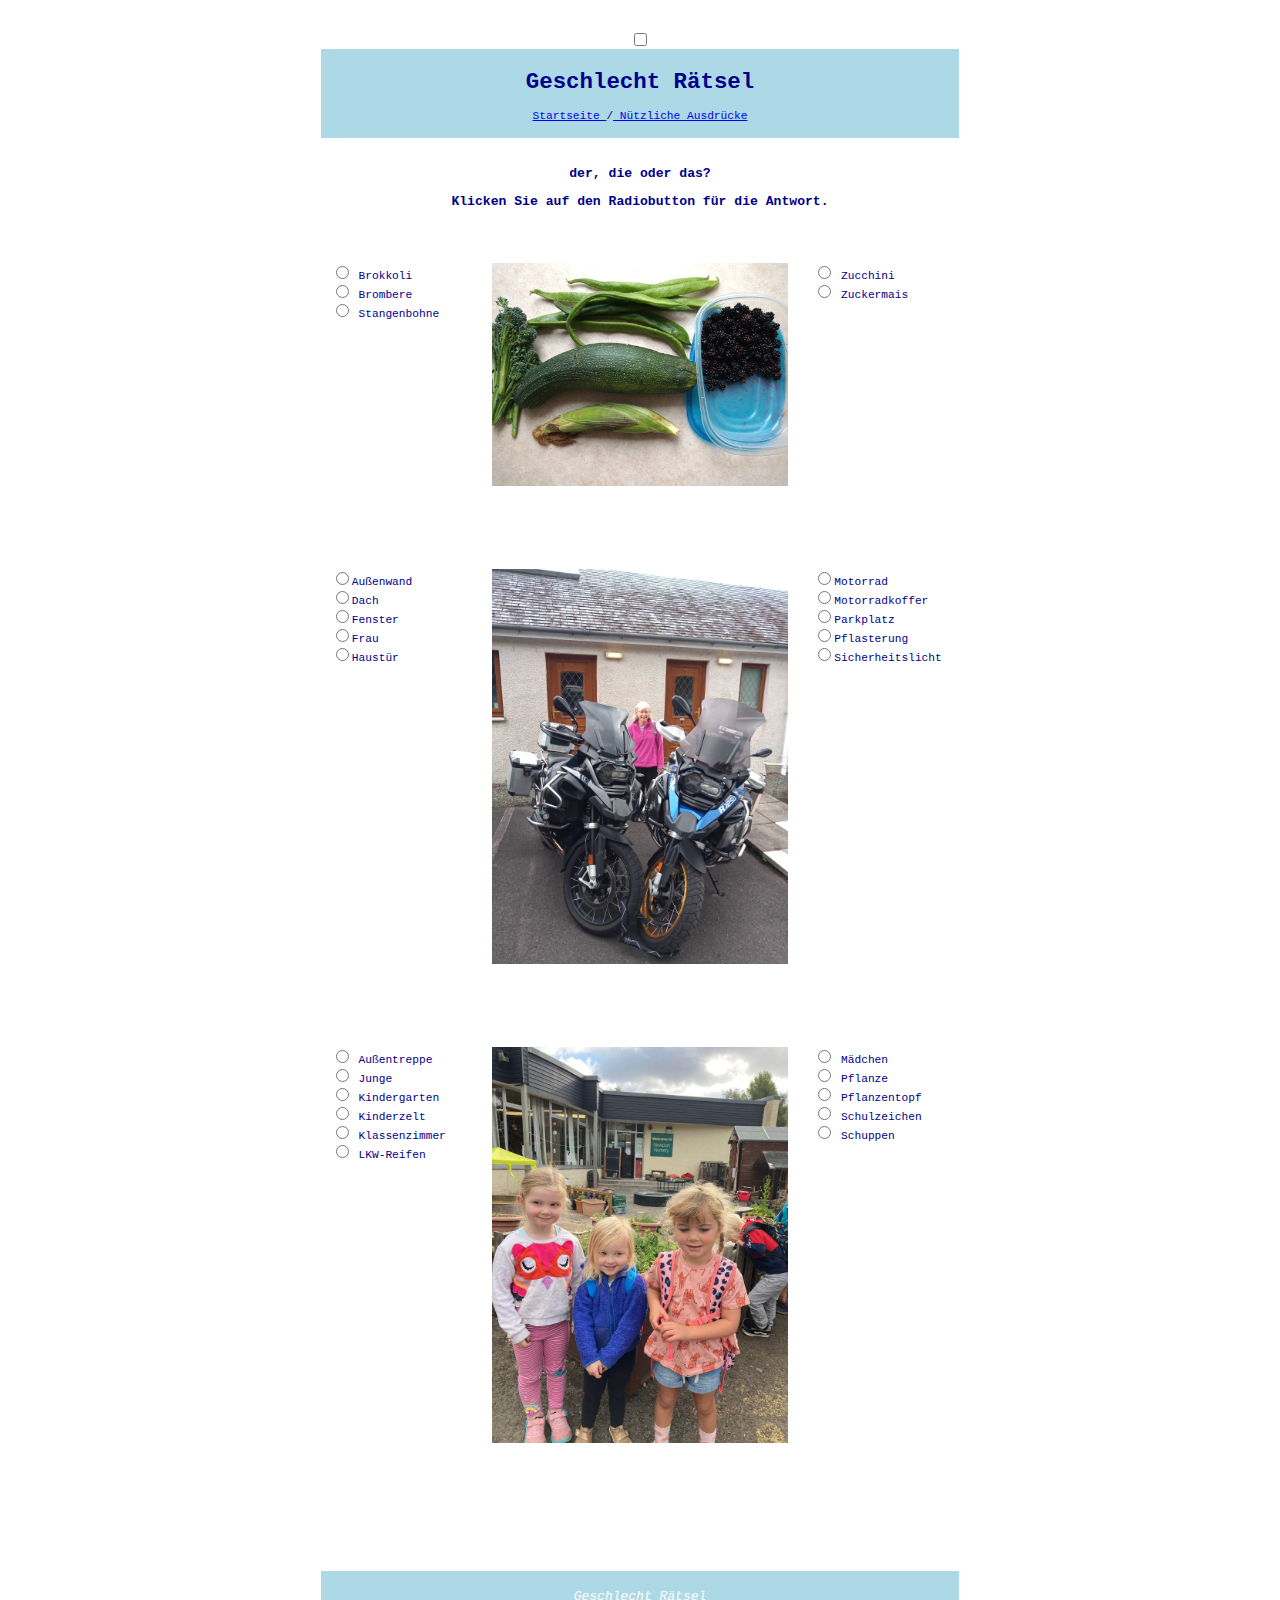
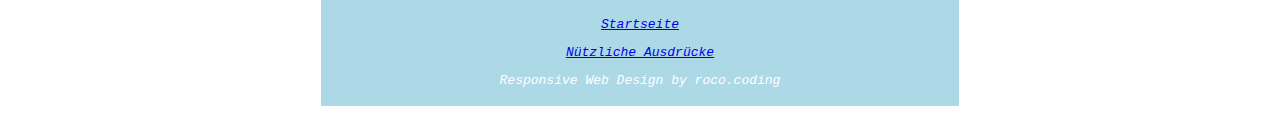
==== commit 52a679e0: "restyle gender heading with links inside heading" ====
--- a/gender.html
+++ b/gender.html
@@ -15,13 +15,14 @@
       </div>
   <div class="header">
     <h1>Geschlecht Rätsel</h1>
+    <p><a href="index.html">Startseite  </a>/<a href="nutzAus.html">  Nützliche Ausdrücke</a></p>
   </div>
-  <div class="links1">
-    <p><a href="index.html">Startseite</a></p>
-  </div>
-  <div class="links2"> 
-    <p><a href="nutzAus.html">Nützliche Ausdrücke</a></p>
-  </div>
+  <!-- <div class="links1and2">
+    <p><a href="index.html">Startseite  </a><a href="nutzAus.html">  Nützliche Ausdrücke</a></p>
+  </div> -->
+  <!-- <div class="links2">
+    <p><a href="nutzAus.html">Nützliche Ausdrücke</a></p> 
+  </div> -->
   <div class="prem1">
     <h3>der, die oder das?</h3>
     <h3>Klicken Sie auf den Radiobutton für die Antwort.</h3>
--- a/styleg.CSS
+++ b/styleg.CSS
@@ -52,12 +52,12 @@
 display : grid;}
 
 /* grid style gender html items */
-.links1{
+/* .links1{
     grid-column: 1/3;
     grid-row: 1/2;
     padding: 5px; 
     background: var(--primary);
-    /* font-size:small; */
+    font-size:small;
     font-style: italic; 
     color:var(--text);
 }
@@ -66,10 +66,10 @@
     grid-row: 1/2;
     padding: 5px; 
     background: var(--primary);
-    /* font-size:small; */
+    font-size:small;
     font-style: italic; 
-    color:var(--text);
-}
+    color:var(--text);     
+}*/
 .header{
     grid-column: 3/11;
     grid-row: 1/2;
